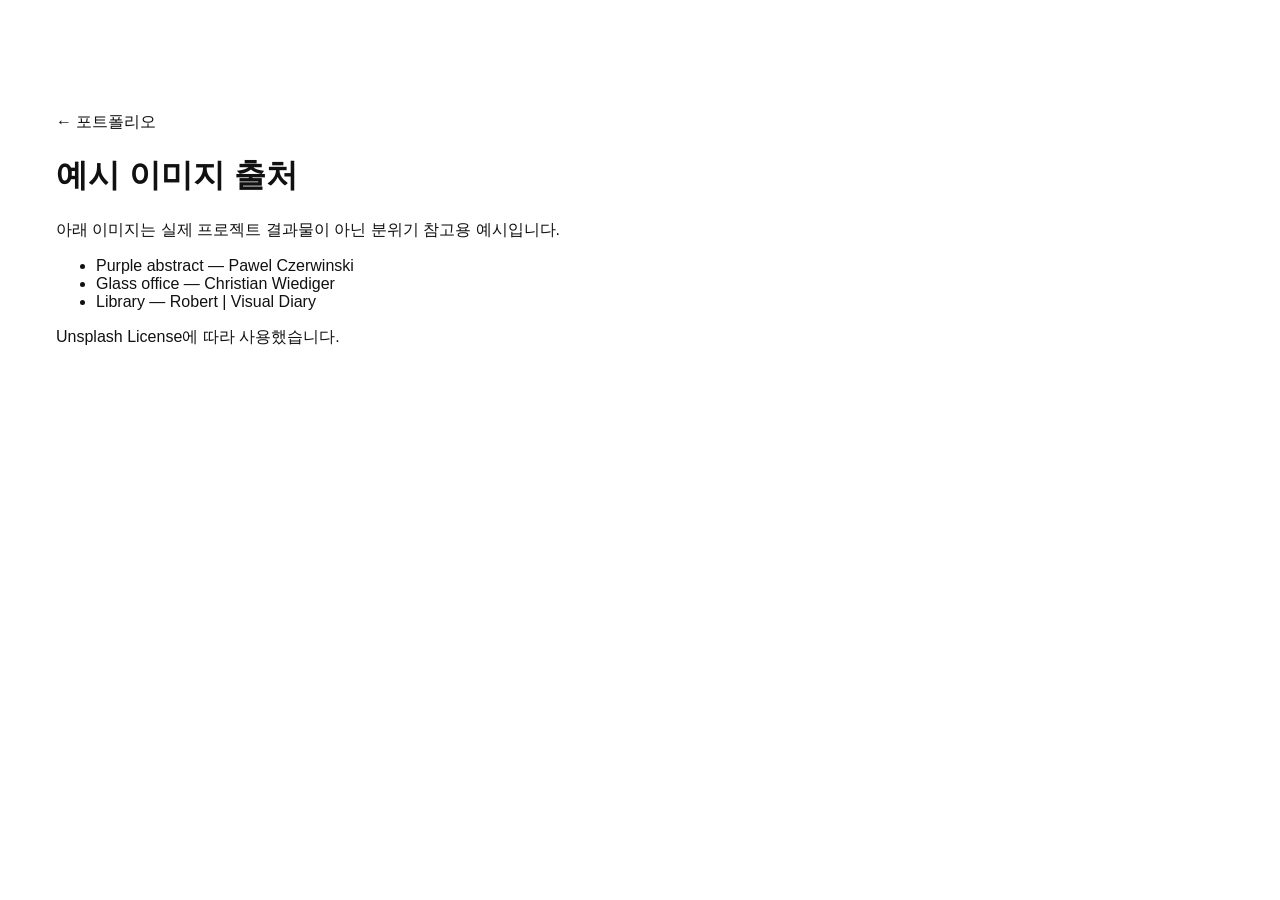
==== credits.html @ bf691c41 "Add HYEMIN LEE 2026 portfolio site Co-Authored-By: Claude Sonnet 5.5 <noreply@anthropic.com>" ====
<!doctype html><html lang="ko"><meta charset="utf-8"><meta name="viewport" content="width=device-width,initial-scale=1"><title>이미지 출처 — HYEMIN LEE</title><link rel="stylesheet" href="styles.css"><main class="wrap section"><a href="index.html">← 포트폴리오</a><h1>예시 이미지 출처</h1><p>아래 이미지는 실제 프로젝트 결과물이 아닌 분위기 참고용 예시입니다.</p><ul><li><a href="https://unsplash.com/photos/a-purple-abstract-background-with-curves-1A_dO4TFKgM">Purple abstract — Pawel Czerwinski</a></li><li><a href="https://unsplash.com/photos/gray-and-clear-glass-building-during-day-LoG7zLmSHX8">Glass office — Christian Wiediger</a></li><li><a href="https://unsplash.com/photos/grand-library-interior-with-tall-bookshelves-and-arched-windows-I9lIqAQGnu0">Library — Robert | Visual Diary</a></li></ul><p><a href="https://unsplash.com/license">Unsplash License</a>에 따라 사용했습니다.</p></main></html>
---- styles.css ----
:root{--purple:#6630ff;--ink:#111;--muted:#606068;--line:#dedee4;--paper:#f6f6f8}*{box-sizing:border-box}html{scroll-behavior:smooth;scroll-padding-top:90px}body{margin:0;color:var(--ink);background:#fff;font-family:Inter,Pretendard,-apple-system,BlinkMacSystemFont,'Segoe UI','Noto Sans KR',Arial,sans-serif;-webkit-font-smoothing:antialiased}a{color:inherit;text-decoration:none}button,summary,a{-webkit-tap-highlight-color:transparent}a:focus-visible,summary:focus-visible{outline:3px solid var(--purple);outline-offset:6px}.wrap{width:min(1440px,calc(100% - 112px));margin:auto}.nav{height:100px;display:flex;align-items:center;justify-content:space-between;padding:0 56px;border-bottom:1px solid var(--line)}.logo{font-size:34px;font-weight:850;letter-spacing:-3px}.logo span{font-size:13px;vertical-align:top;letter-spacing:0;margin-left:4px}nav{display:flex;gap:42px;font-size:15px;font-weight:600}nav a:hover{color:var(--purple)}.edition,.eyebrow{font-size:12px;font-weight:650;letter-spacing:1.4px;line-height:1.6}.hero{padding-top:60px;padding-bottom:62px}.dot{display:inline-block;width:8px;height:8px;background:var(--purple);border-radius:50%;margin-right:10px}.hero h1{font-size:clamp(100px,16vw,242px);line-height:.82;letter-spacing:-.08em;margin:42px 0 54px;font-weight:850;position:relative}.hero h1>span{color:var(--purple)}.hero h1 i{font-style:normal;position:absolute;right:3%;bottom:-5%;font-size:1.2em;font-weight:400;color:var(--purple)}.hero-bottom{display:grid;grid-template-columns:1.2fr 1fr auto;align-items:end;gap:32px}.statement{font-size:clamp(25px,3vw,44px);font-weight:800;line-height:1.1;letter-spacing:-1.5px;margin:0}.period,.purple{color:var(--purple)}.intro{font-size:18px;line-height:1.7;margin:0 0 20px;letter-spacing:-.6px}.text-link{display:inline-flex;align-items:center;gap:50px;font-size:14px;font-weight:650;border-bottom:1px solid;padding-bottom:8px}.hero-index{font-size:11px;line-height:1.7;letter-spacing:1px}.ticker{background:var(--purple);color:white;padding:24px 28px;font-size:18px;font-weight:600;letter-spacing:1px;display:flex;justify-content:space-around;gap:24px;white-space:nowrap;overflow:hidden}.ticker b{font-size:24px;font-weight:400}.section{padding-top:112px;padding-bottom:112px}.section-heading{display:flex;justify-content:space-between;align-items:end;gap:40px;margin-bottom:46px}h2{font-size:clamp(42px,5.4vw,78px);font-weight:750;letter-spacing:-.055em;line-height:1.03;margin:20px 0 0}.section-heading>p{font-size:16px;line-height:1.85;color:var(--muted);margin:0;min-width:280px}.image-note{font-size:12px;color:var(--muted);margin:0 0 18px}.project-grid{display:grid;grid-template-columns:1fr 1fr;gap:62px 28px}.project{min-width:0}.visual{height:350px;position:relative;overflow:hidden;background:#e9e9ef}.visual img{width:100%;height:100%;object-fit:cover;transition:transform .6s}.project:hover .visual img{transform:scale(1.035)}.visual:after{content:'';position:absolute;inset:0;background:linear-gradient(180deg,transparent,rgba(0,0,0,.5))}.visual-type{position:absolute;z-index:1;left:30px;bottom:48px;color:white;font-size:45px;font-weight:750;line-height:.98;letter-spacing:-2px}.image-caption{position:absolute;bottom:17px;left:30px;color:#fff;font-size:11px;z-index:1}.visual.light{background:#ede8ff}.visual.light:after{background:linear-gradient(120deg,#12063322,#2a125970)}.visual.outline{background:#17151e;color:#a993ff;display:flex;align-items:center;padding:36px}.visual.outline:after{display:none}.abstract-text{font-size:clamp(48px,7vw,100px);font-weight:700;line-height:.9;letter-spacing:-5px}.abstract-label{position:absolute;right:24px;top:24px;font-size:11px;letter-spacing:1px;color:#bfb8d6}.project-meta{padding:24px 0 0}.project-number{font-size:12px;color:var(--purple);font-weight:700;display:flex;justify-content:space-between}.project-number span{color:var(--muted);font-weight:500}.project h3{font-size:30px;letter-spacing:-1px;line-height:1.15;margin:10px 0}.category{font-size:12px;color:var(--muted);letter-spacing:.8px;margin:0 0 18px;line-height:1.5;min-height:18px}.tags{display:flex;gap:7px;flex-wrap:wrap}.tag{display:inline-flex;align-items:center;min-height:28px;padding:6px 10px;font-size:10px;font-weight:700;letter-spacing:.6px;line-height:1.3}.design{background:var(--purple);color:white}.publishing{background:#111;color:white}.secondary{background:#eeebf5;color:#493971}.project details{border-top:1px solid var(--line);margin-top:24px;padding-top:16px}summary{cursor:pointer;list-style:none;font-size:14px;font-weight:600;display:flex;justify-content:space-between;gap:20px}summary::-webkit-details-marker{display:none}summary span{font-size:20px;font-weight:400}details[open] summary span{transform:rotate(45deg)}details p{font-size:15px;color:var(--muted);line-height:1.85}details .tech{color:var(--purple);font-size:12px}.education{background:var(--paper)}.education-grid{display:grid;grid-template-columns:repeat(3,1fr);border-top:1px solid var(--line);border-left:1px solid var(--line)}.education-card{padding:30px;border-right:1px solid var(--line);border-bottom:1px solid var(--line);min-width:0}.education-card h3{font-size:23px;letter-spacing:-.8px;margin:15px 0 18px;line-height:1.3}.education-card p{font-size:14px;line-height:1.8;color:var(--muted);margin-bottom:0}.education-card>span{font-size:11px;letter-spacing:1px;color:var(--muted)}.education-card:last-child{grid-column:span 3;display:grid;grid-template-columns:1fr 1fr;column-gap:30px}.education-card:last-child>span{grid-column:1/-1}.education-card:last-child p{grid-column:2;grid-row:2/4}.more-grid{display:grid;grid-template-columns:repeat(3,1fr);gap:28px}.feature-card{border-top:2px solid var(--ink);padding-top:18px}.feature-card h3{font-size:27px;letter-spacing:-1px;margin:28px 0 18px}.feature-card>p:not(.eyebrow){font-size:15px;line-height:1.8;color:var(--muted)}.feature-card .tech{font-size:12px!important;letter-spacing:1px;margin-top:26px}.other{margin-top:64px;border-top:1px solid var(--line);padding-top:26px;display:flex;align-items:center;justify-content:space-between;gap:20px;flex-wrap:wrap}.other h3{font-size:17px}.other p{font-size:14px;color:var(--muted)}.about{background:#111;color:#fff}.about-top{display:flex;justify-content:space-between;align-items:end;gap:30px}.years{font-size:150px;line-height:.8;font-weight:650;letter-spacing:-12px;color:#a98bff}.years span{display:block;font-size:11px;letter-spacing:1px;line-height:1.8;margin-top:22px;color:#ccc}.about-copy{display:grid;grid-template-columns:1fr 1fr;gap:100px;margin:70px 0}.about-copy h3{font-size:28px;line-height:1.6;font-weight:500;letter-spacing:-1px}.about-copy p{font-size:16px;color:#bdbdc5;line-height:1.9;margin:0 0 22px}.capabilities{display:grid;grid-template-columns:repeat(3,1fr);gap:28px}.capabilities article{border-top:1px solid #444;padding:28px 0}.capabilities span{font-size:11px;color:#a98bff;letter-spacing:1px}.capabilities h3{font-size:26px;letter-spacing:-1px}.capabilities p{font-size:14px;line-height:1.7}.muted{color:#9b9ba5}.timeline{margin-top:60px;display:grid;grid-template-columns:repeat(3,1fr);gap:28px}.timeline article{border-top:1px solid #444;padding-top:24px}.timeline span{color:#a98bff;font-size:14px}.timeline h3{font-size:21px}.timeline p{font-size:13px;color:#aaaab4}.stack{border-top:1px solid #444;margin-top:50px;padding-top:25px}.stack p{color:#bdbdc5}.process-grid{display:grid;grid-template-columns:repeat(5,1fr);gap:24px;margin-top:65px}.process-grid article{border-top:1px solid var(--ink);padding-top:22px}.process-grid span{color:var(--purple);font-size:13px}.process-grid h3{font-size:21px;letter-spacing:-.8px}.process-grid p{font-size:14px;line-height:1.8;color:var(--muted)}.contact{background:var(--purple);color:white;padding:78px 0}.contact h2{font-size:clamp(55px,10vw,145px);line-height:.92;position:relative;margin:35px 0 70px}.contact h2>span{position:absolute;right:0;bottom:0;font-weight:400}.contact-bottom{display:flex;justify-content:space-between;gap:30px;border-top:1px solid #ffffff55;padding-top:25px}.contact-bottom h3{font-size:17px;font-weight:500}.contact-bottom p{font-size:13px;color:#e1d8ff}.contact-placeholder{line-height:1.8;font-size:11px!important;letter-spacing:1px}.contact-placeholder span{letter-spacing:0;font-size:14px}footer{display:flex;justify-content:space-between;padding:28px 0;font-size:11px;color:var(--muted)}.skip{position:fixed;top:-100px;left:20px;background:white;padding:15px;z-index:100}.skip:focus{top:10px}@media(min-width:1700px){.visual{height:420px}}@media(max-width:1000px){.wrap{width:calc(100% - 64px)}.nav{padding:0 32px;height:80px}.hero-index{display:none}.hero-bottom{grid-template-columns:1fr 1fr}.visual{height:280px}.visual-type{font-size:36px}.education-grid{grid-template-columns:repeat(2,1fr)}.education-card:last-child{grid-column:span 2}.more-grid{gap:20px}.feature-card h3{font-size:22px}.about-copy{gap:40px}.process-grid{grid-template-columns:repeat(3,1fr)}.edition{display:none}.section{padding-top:80px;padding-bottom:80px}}@media(max-width:640px){.wrap{width:calc(100% - 40px)}.nav{height:72px;padding:0 20px}nav{gap:23px;font-size:13px}.logo{font-size:29px}.hero{padding-top:38px;padding-bottom:42px}.hero>.eyebrow{font-size:9px;letter-spacing:.9px}.hero h1{font-size:25vw;margin:32px 0 40px}.hero h1 i{font-size:1em;right:0}.hero-bottom{grid-template-columns:1fr;gap:28px}.statement{font-size:29px}.intro{font-size:16px}.text-link{font-size:13px}.ticker{font-size:13px;padding:17px 20px;justify-content:flex-start;gap:24px}.ticker b{font-size:17px}.section{padding-top:65px;padding-bottom:65px}.section-heading{display:block;margin-bottom:30px}h2{font-size:45px}.section-heading>p{font-size:14px;margin-top:25px;min-width:0}.image-note{font-size:11px;line-height:1.6}.project-grid{grid-template-columns:1fr;gap:42px}.visual{height:290px}.visual-type{font-size:41px;left:24px}.image-caption{left:24px}.project h3{font-size:28px}.project-meta{padding-top:20px}.education-grid{grid-template-columns:1fr}.education-card{padding:25px}.education-card:last-child{grid-column:auto;display:block}.education-card h3{font-size:23px}.more-grid{grid-template-columns:1fr;gap:30px}.feature-card h3{font-size:27px;margin-top:22px}.other{display:block;margin-top:40px}.other p{line-height:1.8}.about-top{display:block}.years{font-size:120px;margin-top:40px;display:flex;gap:30px;align-items:center}.years span{margin:0;font-size:10px}.about-copy{grid-template-columns:1fr;gap:10px;margin:40px 0}.about-copy h3{font-size:25px}.about-copy p{font-size:15px}.capabilities,.timeline{grid-template-columns:1fr;gap:5px}.capabilities article{padding:22px 0}.capabilities h3{margin:16px 0}.timeline{margin-top:25px;gap:24px}.process-grid{grid-template-columns:1fr 1fr;gap:25px 18px;margin-top:40px}.process-grid h3{font-size:20px}.process-grid p{font-size:13px}.contact{padding:55px 0}.contact h2{font-size:13vw;margin-bottom:40px}.contact h2>span{font-size:.8em}.contact-bottom{display:block}.contact-placeholder{margin-top:30px}footer{font-size:9px;gap:12px}.abstract-text{font-size:75px}}@media(prefers-reduced-motion:reduce){html{scroll-behavior:auto}*{transition:none!important}}@media print{.nav,.ticker,footer,.text-link{display:none}.wrap{width:100%}.section{padding:30px 0}.project,.education-card{break-inside:avoid}.hero h1{font-size:100px}.hero h1 i{display:none}details{display:block}body{print-color-adjust:exact;-webkit-print-color-adjust:exact}}
.abstract-text{font-size:clamp(28px,4.1vw,64px);letter-spacing:-.055em}.tag{font-size:12px}.category,.project-number,.image-caption,.image-note{font-size:13px}.education-card p,.feature-card>p:not(.eyebrow),.process-grid p,details p{font-size:16px}@media(max-width:640px){.abstract-text{font-size:clamp(28px,8vw,48px)}.process h2{font-size:clamp(34px,9.8vw,45px)}.image-caption{font-size:11px}}
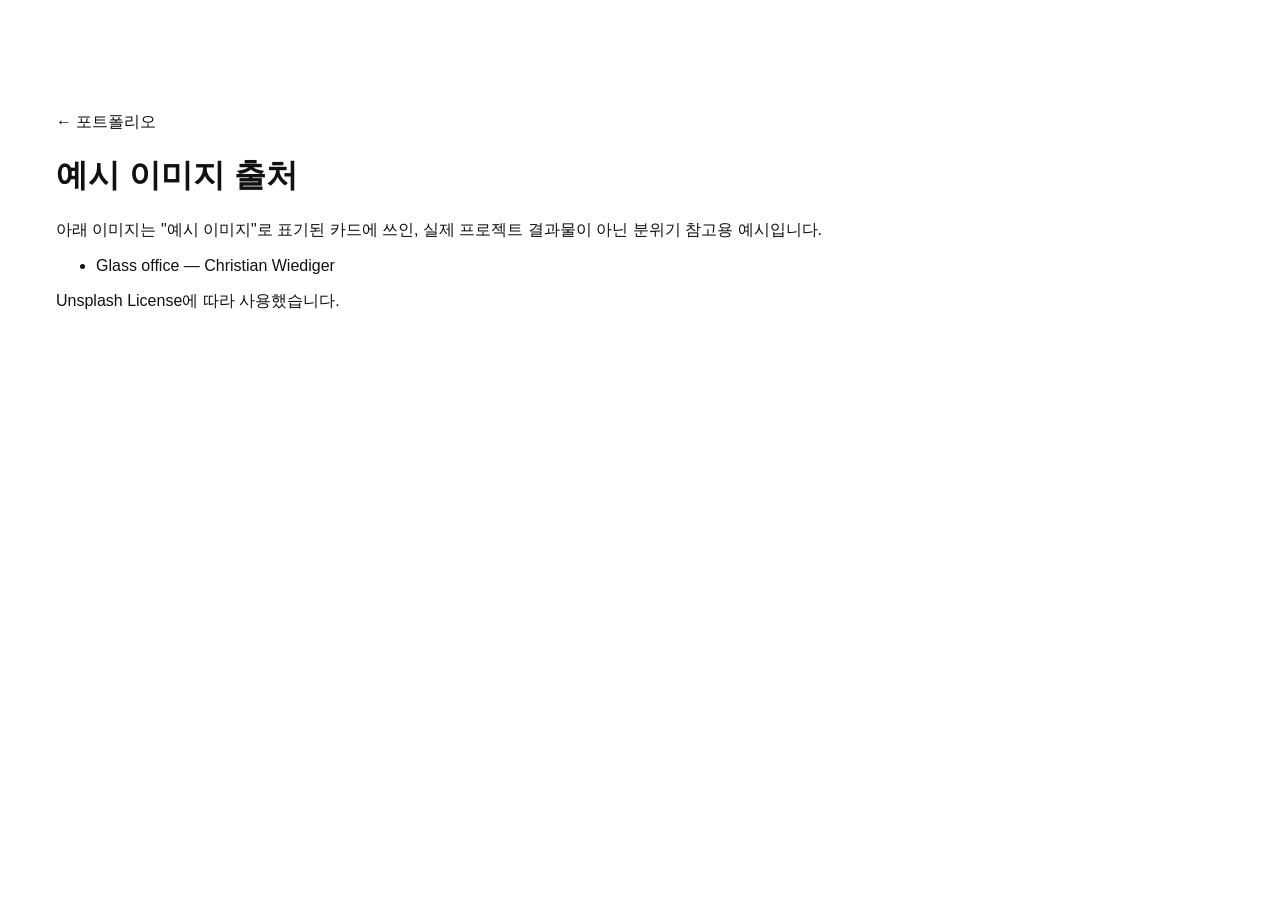
==== commit 22d3c02e: "Add project images for all cards, tag SK hynix FGS as design and publishing Co-Authored-By: Claude S" ====
--- a/credits.html
+++ b/credits.html
@@ -1 +1 @@
-<!doctype html><html lang="ko"><meta charset="utf-8"><meta name="viewport" content="width=device-width,initial-scale=1"><title>이미지 출처 — HYEMIN LEE</title><link rel="stylesheet" href="styles.css"><main class="wrap section"><a href="index.html">← 포트폴리오</a><h1>예시 이미지 출처</h1><p>아래 이미지는 실제 프로젝트 결과물이 아닌 분위기 참고용 예시입니다.</p><ul><li><a href="https://unsplash.com/photos/a-purple-abstract-background-with-curves-1A_dO4TFKgM">Purple abstract — Pawel Czerwinski</a></li><li><a href="https://unsplash.com/photos/gray-and-clear-glass-building-during-day-LoG7zLmSHX8">Glass office — Christian Wiediger</a></li><li><a href="https://unsplash.com/photos/grand-library-interior-with-tall-bookshelves-and-arched-windows-I9lIqAQGnu0">Library — Robert | Visual Diary</a></li></ul><p><a href="https://unsplash.com/license">Unsplash License</a>에 따라 사용했습니다.</p></main></html>
+<!doctype html><html lang="ko"><meta charset="utf-8"><meta name="viewport" content="width=device-width,initial-scale=1"><title>이미지 출처 — HYEMIN LEE</title><link rel="stylesheet" href="styles.css"><main class="wrap section"><a href="index.html">← 포트폴리오</a><h1>예시 이미지 출처</h1><p>아래 이미지는 "예시 이미지"로 표기된 카드에 쓰인, 실제 프로젝트 결과물이 아닌 분위기 참고용 예시입니다.</p><ul><li><a href="https://unsplash.com/photos/gray-and-clear-glass-building-during-day-LoG7zLmSHX8">Glass office — Christian Wiediger</a></li></ul><p><a href="https://unsplash.com/license">Unsplash License</a>에 따라 사용했습니다.</p></main></html>
--- a/styles.css
+++ b/styles.css
@@ -1,2 +1,6 @@
 :root{--purple:#6630ff;--ink:#111;--muted:#606068;--line:#dedee4;--paper:#f6f6f8}*{box-sizing:border-box}html{scroll-behavior:smooth;scroll-padding-top:90px}body{margin:0;color:var(--ink);background:#fff;font-family:Inter,Pretendard,-apple-system,BlinkMacSystemFont,'Segoe UI','Noto Sans KR',Arial,sans-serif;-webkit-font-smoothing:antialiased}a{color:inherit;text-decoration:none}button,summary,a{-webkit-tap-highlight-color:transparent}a:focus-visible,summary:focus-visible{outline:3px solid var(--purple);outline-offset:6px}.wrap{width:min(1440px,calc(100% - 112px));margin:auto}.nav{height:100px;display:flex;align-items:center;justify-content:space-between;padding:0 56px;border-bottom:1px solid var(--line)}.logo{font-size:34px;font-weight:850;letter-spacing:-3px}.logo span{font-size:13px;vertical-align:top;letter-spacing:0;margin-left:4px}nav{display:flex;gap:42px;font-size:15px;font-weight:600}nav a:hover{color:var(--purple)}.edition,.eyebrow{font-size:12px;font-weight:650;letter-spacing:1.4px;line-height:1.6}.hero{padding-top:60px;padding-bottom:62px}.dot{display:inline-block;width:8px;height:8px;background:var(--purple);border-radius:50%;margin-right:10px}.hero h1{font-size:clamp(100px,16vw,242px);line-height:.82;letter-spacing:-.08em;margin:42px 0 54px;font-weight:850;position:relative}.hero h1>span{color:var(--purple)}.hero h1 i{font-style:normal;position:absolute;right:3%;bottom:-5%;font-size:1.2em;font-weight:400;color:var(--purple)}.hero-bottom{display:grid;grid-template-columns:1.2fr 1fr auto;align-items:end;gap:32px}.statement{font-size:clamp(25px,3vw,44px);font-weight:800;line-height:1.1;letter-spacing:-1.5px;margin:0}.period,.purple{color:var(--purple)}.intro{font-size:18px;line-height:1.7;margin:0 0 20px;letter-spacing:-.6px}.text-link{display:inline-flex;align-items:center;gap:50px;font-size:14px;font-weight:650;border-bottom:1px solid;padding-bottom:8px}.hero-index{font-size:11px;line-height:1.7;letter-spacing:1px}.ticker{background:var(--purple);color:white;padding:24px 28px;font-size:18px;font-weight:600;letter-spacing:1px;display:flex;justify-content:space-around;gap:24px;white-space:nowrap;overflow:hidden}.ticker b{font-size:24px;font-weight:400}.section{padding-top:112px;padding-bottom:112px}.section-heading{display:flex;justify-content:space-between;align-items:end;gap:40px;margin-bottom:46px}h2{font-size:clamp(42px,5.4vw,78px);font-weight:750;letter-spacing:-.055em;line-height:1.03;margin:20px 0 0}.section-heading>p{font-size:16px;line-height:1.85;color:var(--muted);margin:0;min-width:280px}.image-note{font-size:12px;color:var(--muted);margin:0 0 18px}.project-grid{display:grid;grid-template-columns:1fr 1fr;gap:62px 28px}.project{min-width:0}.visual{height:350px;position:relative;overflow:hidden;background:#e9e9ef}.visual img{width:100%;height:100%;object-fit:cover;transition:transform .6s}.project:hover .visual img{transform:scale(1.035)}.visual:after{content:'';position:absolute;inset:0;background:linear-gradient(180deg,transparent,rgba(0,0,0,.5))}.visual-type{position:absolute;z-index:1;left:30px;bottom:48px;color:white;font-size:45px;font-weight:750;line-height:.98;letter-spacing:-2px}.image-caption{position:absolute;bottom:17px;left:30px;color:#fff;font-size:11px;z-index:1}.visual.light{background:#ede8ff}.visual.light:after{background:linear-gradient(120deg,#12063322,#2a125970)}.visual.outline{background:#17151e;color:#a993ff;display:flex;align-items:center;padding:36px}.visual.outline:after{display:none}.abstract-text{font-size:clamp(48px,7vw,100px);font-weight:700;line-height:.9;letter-spacing:-5px}.abstract-label{position:absolute;right:24px;top:24px;font-size:11px;letter-spacing:1px;color:#bfb8d6}.project-meta{padding:24px 0 0}.project-number{font-size:12px;color:var(--purple);font-weight:700;display:flex;justify-content:space-between}.project-number span{color:var(--muted);font-weight:500}.project h3{font-size:30px;letter-spacing:-1px;line-height:1.15;margin:10px 0}.category{font-size:12px;color:var(--muted);letter-spacing:.8px;margin:0 0 18px;line-height:1.5;min-height:18px}.tags{display:flex;gap:7px;flex-wrap:wrap}.tag{display:inline-flex;align-items:center;min-height:28px;padding:6px 10px;font-size:10px;font-weight:700;letter-spacing:.6px;line-height:1.3}.design{background:var(--purple);color:white}.publishing{background:#111;color:white}.secondary{background:#eeebf5;color:#493971}.project details{border-top:1px solid var(--line);margin-top:24px;padding-top:16px}summary{cursor:pointer;list-style:none;font-size:14px;font-weight:600;display:flex;justify-content:space-between;gap:20px}summary::-webkit-details-marker{display:none}summary span{font-size:20px;font-weight:400}details[open] summary span{transform:rotate(45deg)}details p{font-size:15px;color:var(--muted);line-height:1.85}details .tech{color:var(--purple);font-size:12px}.education{background:var(--paper)}.education-grid{display:grid;grid-template-columns:repeat(3,1fr);border-top:1px solid var(--line);border-left:1px solid var(--line)}.education-card{padding:30px;border-right:1px solid var(--line);border-bottom:1px solid var(--line);min-width:0}.education-card h3{font-size:23px;letter-spacing:-.8px;margin:15px 0 18px;line-height:1.3}.education-card p{font-size:14px;line-height:1.8;color:var(--muted);margin-bottom:0}.education-card>span{font-size:11px;letter-spacing:1px;color:var(--muted)}.education-card:last-child{grid-column:span 3;display:grid;grid-template-columns:1fr 1fr;column-gap:30px}.education-card:last-child>span{grid-column:1/-1}.education-card:last-child p{grid-column:2;grid-row:2/4}.more-grid{display:grid;grid-template-columns:repeat(3,1fr);gap:28px}.feature-card{border-top:2px solid var(--ink);padding-top:18px}.feature-card h3{font-size:27px;letter-spacing:-1px;margin:28px 0 18px}.feature-card>p:not(.eyebrow){font-size:15px;line-height:1.8;color:var(--muted)}.feature-card .tech{font-size:12px!important;letter-spacing:1px;margin-top:26px}.other{margin-top:64px;border-top:1px solid var(--line);padding-top:26px;display:flex;align-items:center;justify-content:space-between;gap:20px;flex-wrap:wrap}.other h3{font-size:17px}.other p{font-size:14px;color:var(--muted)}.about{background:#111;color:#fff}.about-top{display:flex;justify-content:space-between;align-items:end;gap:30px}.years{font-size:150px;line-height:.8;font-weight:650;letter-spacing:-12px;color:#a98bff}.years span{display:block;font-size:11px;letter-spacing:1px;line-height:1.8;margin-top:22px;color:#ccc}.about-copy{display:grid;grid-template-columns:1fr 1fr;gap:100px;margin:70px 0}.about-copy h3{font-size:28px;line-height:1.6;font-weight:500;letter-spacing:-1px}.about-copy p{font-size:16px;color:#bdbdc5;line-height:1.9;margin:0 0 22px}.capabilities{display:grid;grid-template-columns:repeat(3,1fr);gap:28px}.capabilities article{border-top:1px solid #444;padding:28px 0}.capabilities span{font-size:11px;color:#a98bff;letter-spacing:1px}.capabilities h3{font-size:26px;letter-spacing:-1px}.capabilities p{font-size:14px;line-height:1.7}.muted{color:#9b9ba5}.timeline{margin-top:60px;display:grid;grid-template-columns:repeat(3,1fr);gap:28px}.timeline article{border-top:1px solid #444;padding-top:24px}.timeline span{color:#a98bff;font-size:14px}.timeline h3{font-size:21px}.timeline p{font-size:13px;color:#aaaab4}.stack{border-top:1px solid #444;margin-top:50px;padding-top:25px}.stack p{color:#bdbdc5}.process-grid{display:grid;grid-template-columns:repeat(5,1fr);gap:24px;margin-top:65px}.process-grid article{border-top:1px solid var(--ink);padding-top:22px}.process-grid span{color:var(--purple);font-size:13px}.process-grid h3{font-size:21px;letter-spacing:-.8px}.process-grid p{font-size:14px;line-height:1.8;color:var(--muted)}.contact{background:var(--purple);color:white;padding:78px 0}.contact h2{font-size:clamp(55px,10vw,145px);line-height:.92;position:relative;margin:35px 0 70px}.contact h2>span{position:absolute;right:0;bottom:0;font-weight:400}.contact-bottom{display:flex;justify-content:space-between;gap:30px;border-top:1px solid #ffffff55;padding-top:25px}.contact-bottom h3{font-size:17px;font-weight:500}.contact-bottom p{font-size:13px;color:#e1d8ff}.contact-placeholder{line-height:1.8;font-size:11px!important;letter-spacing:1px}.contact-placeholder span{letter-spacing:0;font-size:14px}footer{display:flex;justify-content:space-between;padding:28px 0;font-size:11px;color:var(--muted)}.skip{position:fixed;top:-100px;left:20px;background:white;padding:15px;z-index:100}.skip:focus{top:10px}@media(min-width:1700px){.visual{height:420px}}@media(max-width:1000px){.wrap{width:calc(100% - 64px)}.nav{padding:0 32px;height:80px}.hero-index{display:none}.hero-bottom{grid-template-columns:1fr 1fr}.visual{height:280px}.visual-type{font-size:36px}.education-grid{grid-template-columns:repeat(2,1fr)}.education-card:last-child{grid-column:span 2}.more-grid{gap:20px}.feature-card h3{font-size:22px}.about-copy{gap:40px}.process-grid{grid-template-columns:repeat(3,1fr)}.edition{display:none}.section{padding-top:80px;padding-bottom:80px}}@media(max-width:640px){.wrap{width:calc(100% - 40px)}.nav{height:72px;padding:0 20px}nav{gap:23px;font-size:13px}.logo{font-size:29px}.hero{padding-top:38px;padding-bottom:42px}.hero>.eyebrow{font-size:9px;letter-spacing:.9px}.hero h1{font-size:25vw;margin:32px 0 40px}.hero h1 i{font-size:1em;right:0}.hero-bottom{grid-template-columns:1fr;gap:28px}.statement{font-size:29px}.intro{font-size:16px}.text-link{font-size:13px}.ticker{font-size:13px;padding:17px 20px;justify-content:flex-start;gap:24px}.ticker b{font-size:17px}.section{padding-top:65px;padding-bottom:65px}.section-heading{display:block;margin-bottom:30px}h2{font-size:45px}.section-heading>p{font-size:14px;margin-top:25px;min-width:0}.image-note{font-size:11px;line-height:1.6}.project-grid{grid-template-columns:1fr;gap:42px}.visual{height:290px}.visual-type{font-size:41px;left:24px}.image-caption{left:24px}.project h3{font-size:28px}.project-meta{padding-top:20px}.education-grid{grid-template-columns:1fr}.education-card{padding:25px}.education-card:last-child{grid-column:auto;display:block}.education-card h3{font-size:23px}.more-grid{grid-template-columns:1fr;gap:30px}.feature-card h3{font-size:27px;margin-top:22px}.other{display:block;margin-top:40px}.other p{line-height:1.8}.about-top{display:block}.years{font-size:120px;margin-top:40px;display:flex;gap:30px;align-items:center}.years span{margin:0;font-size:10px}.about-copy{grid-template-columns:1fr;gap:10px;margin:40px 0}.about-copy h3{font-size:25px}.about-copy p{font-size:15px}.capabilities,.timeline{grid-template-columns:1fr;gap:5px}.capabilities article{padding:22px 0}.capabilities h3{margin:16px 0}.timeline{margin-top:25px;gap:24px}.process-grid{grid-template-columns:1fr 1fr;gap:25px 18px;margin-top:40px}.process-grid h3{font-size:20px}.process-grid p{font-size:13px}.contact{padding:55px 0}.contact h2{font-size:13vw;margin-bottom:40px}.contact h2>span{font-size:.8em}.contact-bottom{display:block}.contact-placeholder{margin-top:30px}footer{font-size:9px;gap:12px}.abstract-text{font-size:75px}}@media(prefers-reduced-motion:reduce){html{scroll-behavior:auto}*{transition:none!important}}@media print{.nav,.ticker,footer,.text-link{display:none}.wrap{width:100%}.section{padding:30px 0}.project,.education-card{break-inside:avoid}.hero h1{font-size:100px}.hero h1 i{display:none}details{display:block}body{print-color-adjust:exact;-webkit-print-color-adjust:exact}}
 .abstract-text{font-size:clamp(28px,4.1vw,64px);letter-spacing:-.055em}.tag{font-size:12px}.category,.project-number,.image-caption,.image-note{font-size:13px}.education-card p,.feature-card>p:not(.eyebrow),.process-grid p,details p{font-size:16px}@media(max-width:640px){.abstract-text{font-size:clamp(28px,8vw,48px)}.process h2{font-size:clamp(34px,9.8vw,45px)}.image-caption{font-size:11px}}
+
+.contact-placeholder a{color:inherit;text-decoration:none;border-bottom:1px solid #ffffff88}
+.feature-visual{aspect-ratio:1600/1040;overflow:hidden;background:#e9e9ef;margin-bottom:22px}
+.feature-visual img{display:block;width:100%;height:100%;object-fit:cover}
